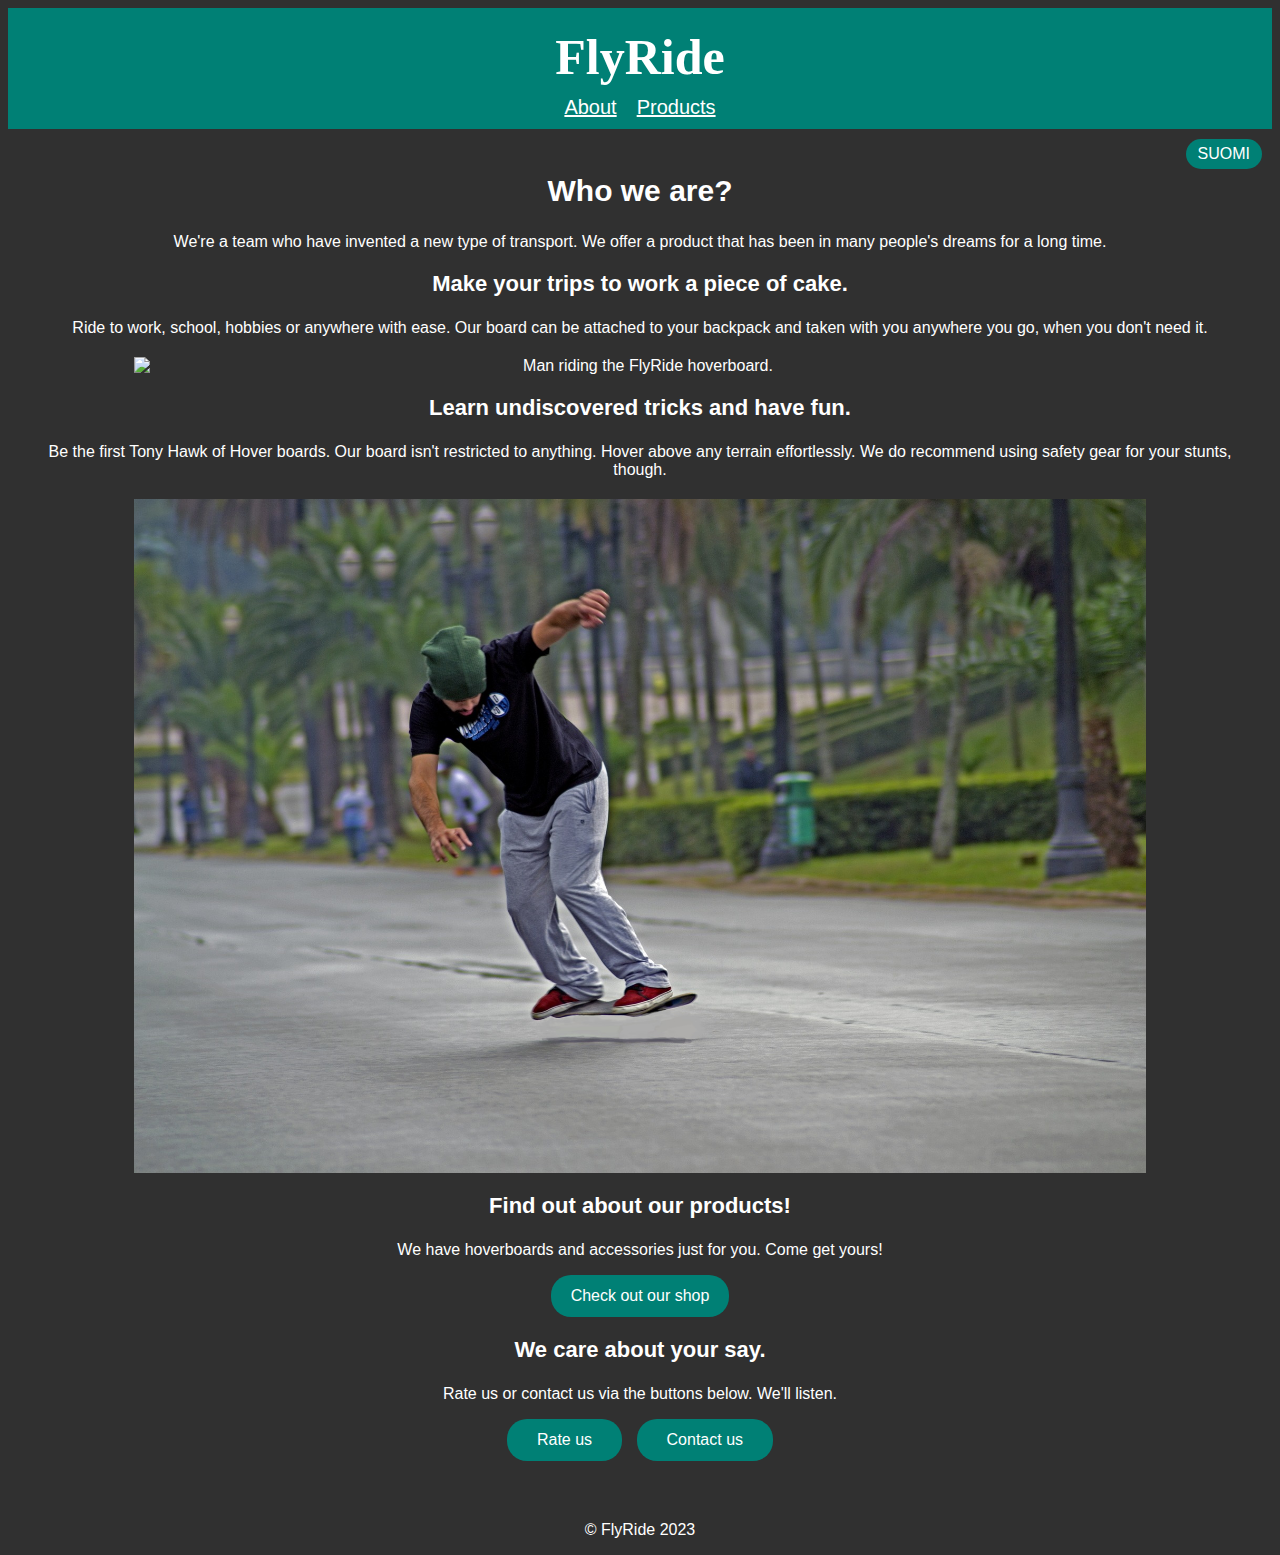
==== enindex.html @ 8a524eb7 "Summary" ====
<!DOCTYPE html>
<html lang="en">
<head>
  <meta charset="UTF-8">
  <meta http-equiv="X-UA-Compatible" content="IE=edge">
  <meta name="viewport" content="width=device-width, initial-scale=1.0">
  <link rel="stylesheet" href="style.css">
  <title>FlyRide - An innovative hoverboard for everyone's needs.</title>
</head>
<body>
  <header>
    <h1>FlyRide</h1>
    <nav>
      <ul>
        <li><a href="enindex.html">About</a></li>
        <li><a href="shop.html">Products</a></li>
      </ul>
    </nav>
      <div id="kieli">
        <button><a href="index.html">SUOMI</a></button>
      </div>
  </header>
  <main>
    <section id="tietoja">
      <h2>Who we are?</h2>
      <p>We're a team who have invented a new type of transport. We offer a product that has been in many people's dreams for a long time.</p>
      <h3>Make your trips to work a piece of cake.</h3>
      <p>Ride to work, school, hobbies or anywhere with ease. Our board can be attached to your backpack and taken with you anywhere you go, when you don't need it.</p>
      <img src="kuvat/liitolauta2.png" alt="Man riding the FlyRide hoverboard.">
      <h3>Learn undiscovered tricks and have fun.</h3>
      <p>Be the first Tony Hawk of Hover boards. Our board isn't restricted to anything. Hover above any terrain effortlessly. We do recommend using safety gear for your stunts, though.</p>
      <img src="kuvat/liitolauta.jpg" alt="Man riding the FlyRide hoverboard.">
    </section>
    <section id="tuotteet">
      <h3>Find out about our products!</h3>
      <p>We have hoverboards and accessories just for you. Come get yours!</p>
      <div id="kauppanappi">
        <button><a href="shop.html">Check out our shop</a></button>
      </div>
    </section>
    <section>
      <h3>We care about your say.</h3>
      <p>Rate us or contact us via the buttons below. We'll listen.</p>
      <div id="palautejayhteydenotto">
        <button><a href="enpalaute.html">Rate us</a></button>
        <button><a href="enyhteys.html">Contact us</a></button>
      </div>
    </section>
  </main>
  <footer>
    <p>&copy; FlyRide 2023</p>
  </footer>
</body>
</html>
---- style.css ----
body {
    background-color: #303030;
    font-family:'Trebuchet MS', 'Lucida Sans Unicode', 'Lucida Grande', 'Lucida Sans', Arial, sans-serif;
    color: #fff;
    text-align: center;
}

header {
    background-color: #008075;
    color: #fff;
    padding: 10px;
    text-align: center;
}

header h1 {
    margin: 10px;
    font-family: Georgia, 'Times New Roman', Times, serif;
    font-size: 50px;
}

h1 a {
    text-decoration: none;
    color: #fff
}

h2 {
    margin-top: 45px;
    font-size: 30px;
}

h3 {
    margin-top: 20px;
    font-size: 22px;
}

p {
    margin-left: 30px;
    margin-right: 30px;
}

nav ul {
    list-style: none;
    margin: 0;
    padding: 0;
    display: flex;
    justify-content: center;
}

nav a {
    color: #fff;
    padding: 10px;
    font-family: 'Gill Sans', 'Gill Sans MT', Calibri, 'Trebuchet MS', sans-serif;
    font-size: 20px;
}
nav a:hover {
    font-weight: bold;
}

img {
    max-width: 80%;
    height: auto;
    width: 80%;
    display: block;
    margin-left: auto;
    margin-right: auto;
    margin-bottom: 20px;
    margin-top: 20px;
}

#kauppanappi button {
    padding: 12px 20px;
    border-radius: 20px;
    background-color: #008075;
    color: #fff;
    font-size: 16px;
    border: none;
    cursor: pointer;
}

#kauppanappi button:hover {
    background-color: #00ccbb;
}

#kieli {
    float: right;
    margin-top: 20px;
}

#kieli button {
    padding: 6px 12px;
    border-radius: 20px;
    background-color: #008075;
    color: #fff;
    font-size: 16px;
    border: none;
    cursor: pointer;
}

#kieli button:hover {
    background-color: #00ccbb;
}

button a {
    text-decoration: none;
    color: #fff
}

footer {
    margin-top: 50px;
    text-align: center;
}

.kuvarivi {
    display: flex;
    justify-content: space-between;
}

.kuva-teksti {
    width: 30%;
    text-align: center;
  }

img {
    width: 100%;
}

#palautejayhteydenotto button {
    padding: 12px 30px;
    border-radius: 20px;
    background-color: #008075;
    color: #fff;
    font-size: 16px;
    border: none;
    cursor: pointer;
    margin-left: 5px;
    margin-right: 5px;
    margin-bottom: 10px;
}

#palautejayhteydenotto button:hover {
    background-color: #00ccbb;
}

.forms {
    display: flex;
    flex-direction: column;
    align-items: center;
    padding: 20px;
    max-width: 60%;
    margin: 0 auto;
}

.forms input[type="text"],
.forms input[type="email"] {
    width: 100%;
    padding: 10px;
    margin-bottom: 20px;
    font-size: 16px;
    border: 1px solid #fff;
    border-radius: 5px;
    box-sizing: border-box;
}

.forms textarea {
    width: 100%;
    padding: 10px;
    margin-bottom: 20px;
    font-size: 16px;
    border: 1px solid #fff;
    border-radius: 5px;
    box-sizing: border-box;
    resize: none;
}

.forms button[type="submit"] {
    width: 100%;
    padding: 10px;
    background-color: #008075;
    color: #fff;
    font-size: 16px;
    border: none;
    border-radius: 5px;
    cursor: pointer;
    margin-top: 20px;
}

.forms .slider {
    width: 100%;
    margin-top: 14px;;
    margin-bottom: 30px;
    appearance: none;
    height: 14px;
    border-radius: 3px;
    background-color: #fff;
    outline: none;
}

.forms .slider::-webkit-slider-thumb {
    appearance: none;
    width: 25px;
    height: 25px;
    border-radius: 30%;
    background-color: #008075;
    cursor: pointer;
}
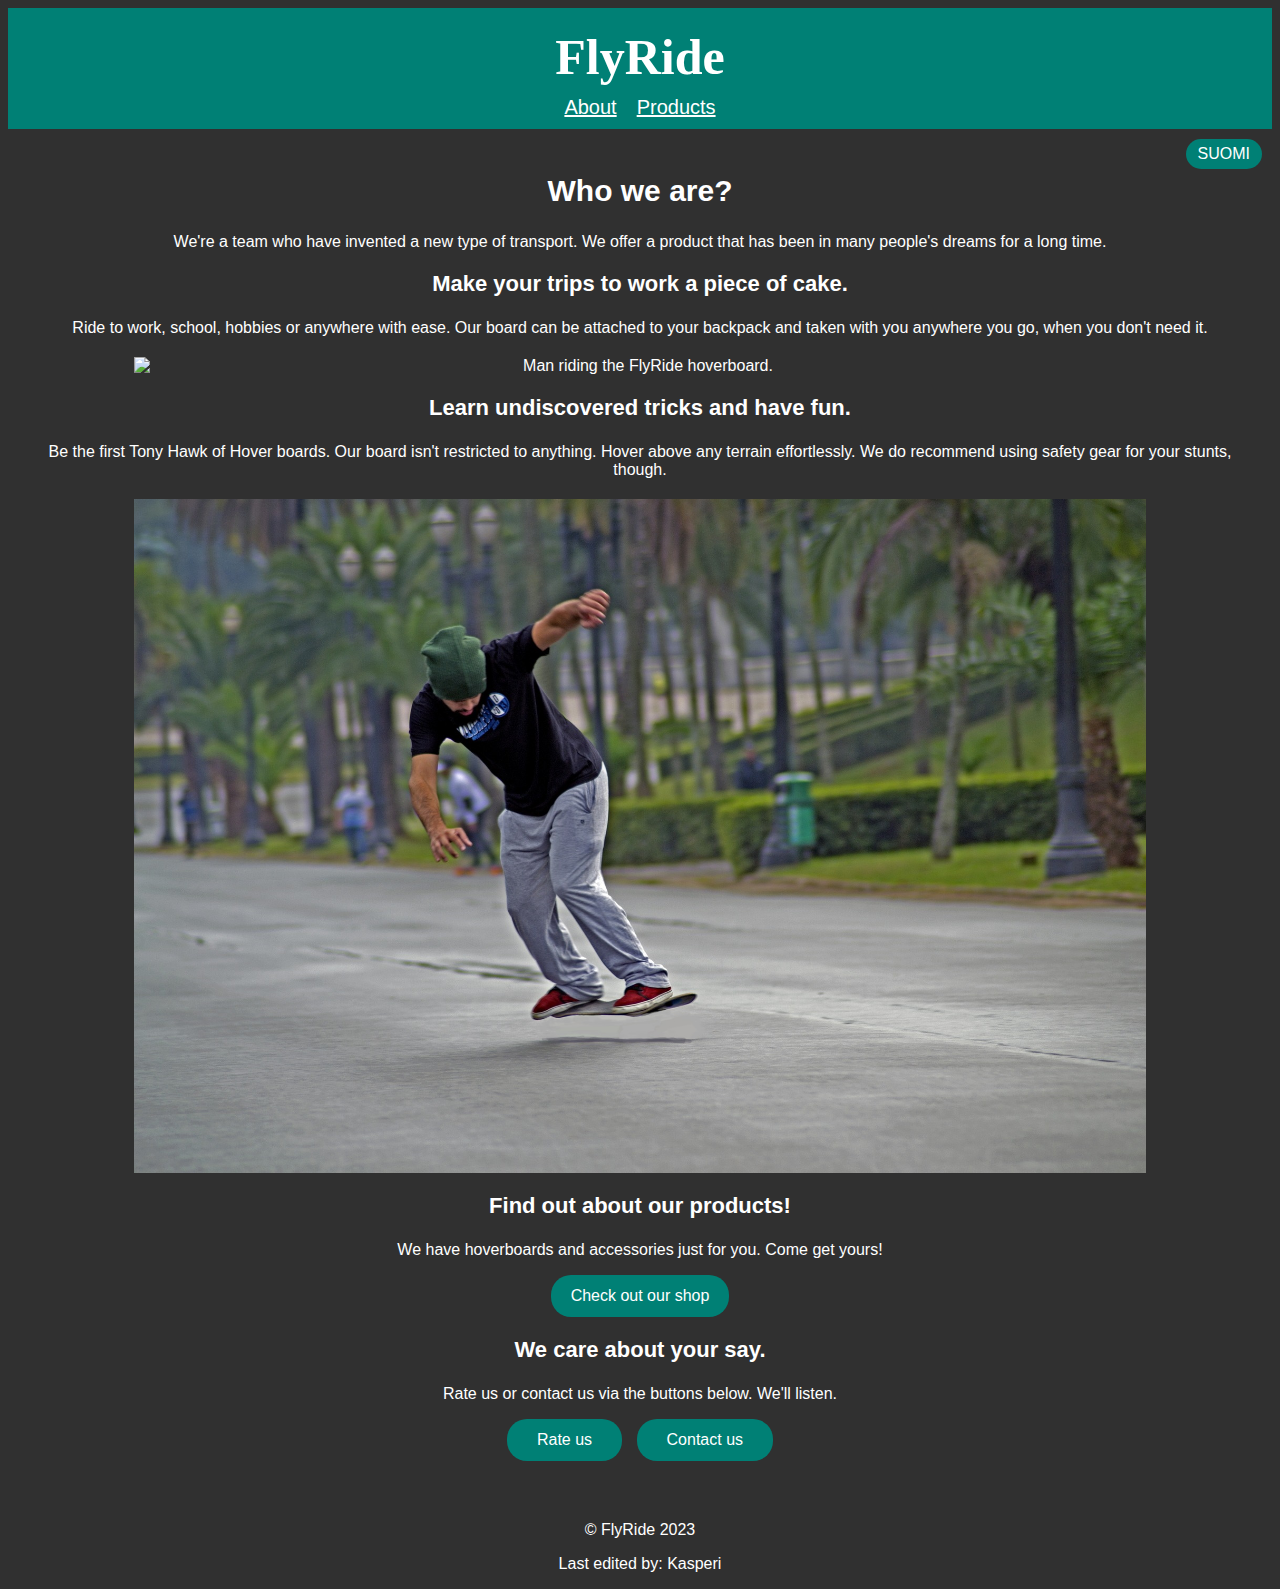
==== commit 59ed6024: "Summary" ====
--- a/enindex.html
+++ b/enindex.html
@@ -49,6 +49,7 @@
   </main>
   <footer>
     <p>&copy; FlyRide 2023</p>
+    <p>Last edited by: Kasperi</p>
   </footer>
 </body>
 </html>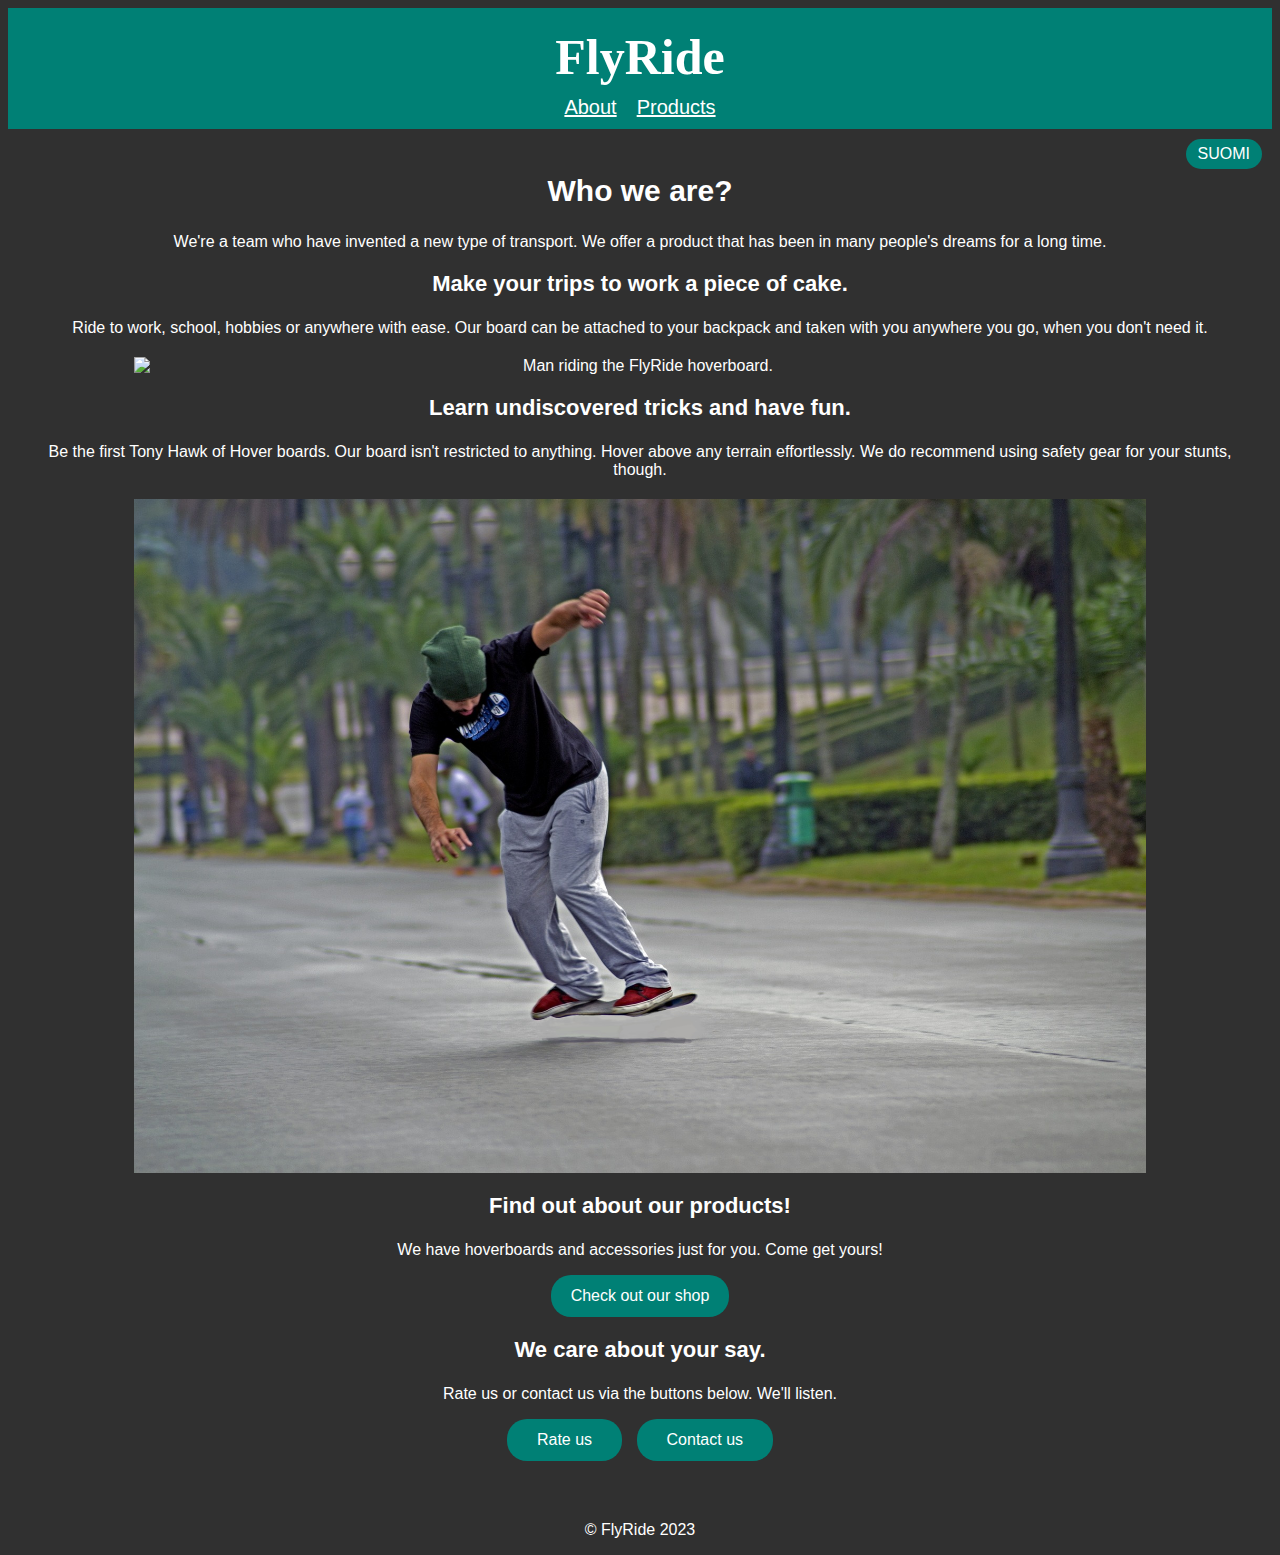
==== commit 727e0fed: "poistin turhat footerit" ====
--- a/enindex.html
+++ b/enindex.html
@@ -49,7 +49,6 @@
   </main>
   <footer>
     <p>&copy; FlyRide 2023</p>
-    <p>Last edited by: Kasperi</p>
   </footer>
 </body>
 </html>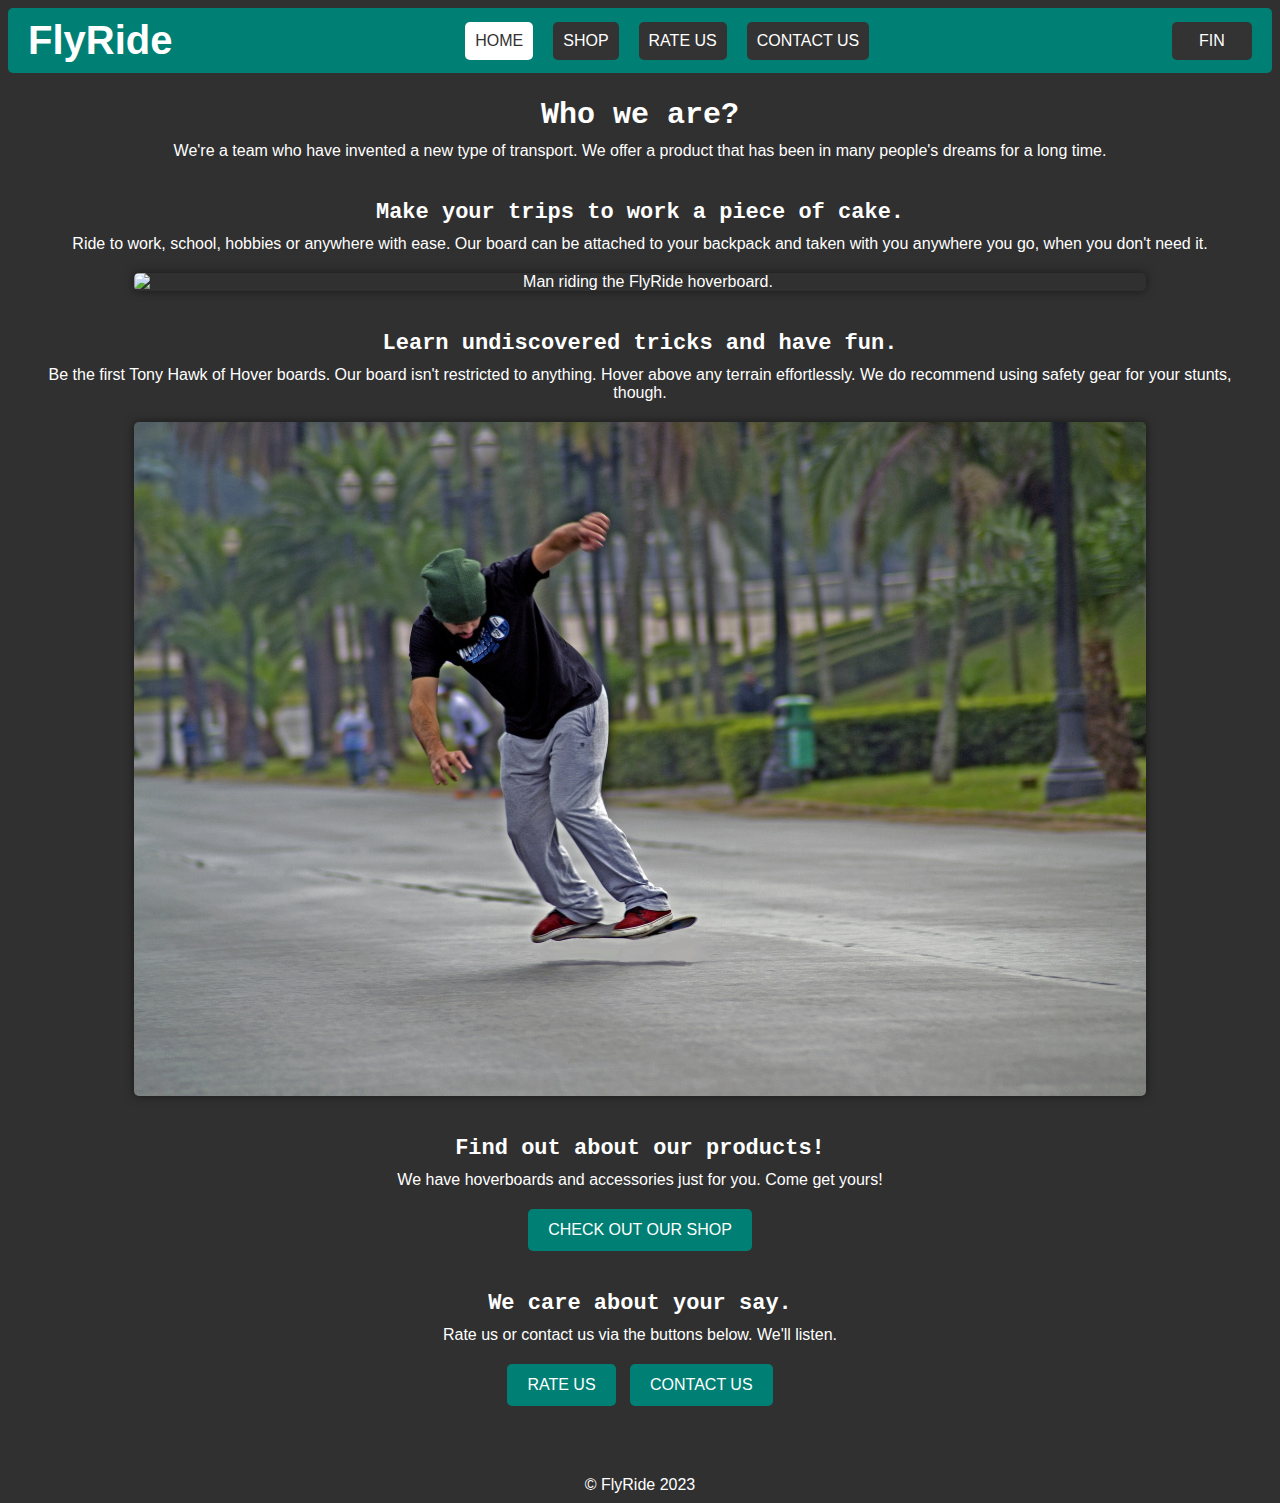
==== commit 3f66304f: "Korjasin sivustojen kielet (lang="") html tageistä ja lisäsin aria-labelit iconeihin." ====
--- a/enindex.html
+++ b/enindex.html
@@ -5,20 +5,35 @@
   <meta http-equiv="X-UA-Compatible" content="IE=edge">
   <meta name="viewport" content="width=device-width, initial-scale=1.0">
   <link rel="stylesheet" href="style.css">
+  <script src="https://kit.fontawesome.com/c39f856afb.js" crossorigin="anonymous"></script>
   <title>FlyRide - An innovative hoverboard for everyone's needs.</title>
 </head>
 <body>
   <header>
-    <h1>FlyRide</h1>
-    <nav>
+    <h1><a href="enindex.html">FlyRide</a></h1>
+    <nav class="sivut">
       <ul>
-        <li><a href="enindex.html">About</a></li>
-        <li><a href="shop.html">Products</a></li>
+        <li><a href="enindex.html">Home</a></li>
+        <li><a href="shop.html">Shop</a></li>
+        <li><a href="enpalaute.html">Rate us</a></li>
+        <li><a href="enyhteys.html">Contact us</a></li>
       </ul>
     </nav>
-      <div id="kieli">
-        <button><a href="index.html">SUOMI</a></button>
+    <nav class="mobile-sivut">
+      <div id="dropdown-sivut">
+        <a href="enindex.html">Home</a>
+        <a href="shop.html">Shop</a>
+        <a href="enpalaute.html">Rate us</a>
+        <a href="enyhteys.html">Contact us</a>
       </div>
+      <a href="javascript:void(0);" class="icon" onclick="dropdown()" aria-label="Navigation menu">
+        <i class="fa-solid fa-bars"></i>
+      </a>
+    </nav>
+    <script src="script.js"></script>
+    <nav class="kieli">
+      <a href="index.html" aria-label="Suomenna sivu">FIN <i class="fa-solid fa-globe"></i></a>
+    </nav>
   </header>
   <main>
     <section id="tietoja">
--- a/style.css
+++ b/style.css
@@ -1,75 +1,151 @@
 body {
     background-color: #303030;
-    font-family:'Trebuchet MS', 'Lucida Sans Unicode', 'Lucida Grande', 'Lucida Sans', Arial, sans-serif;
+    font-family: "Century Gothic", CenturyGothic, Geneva, AppleGothic, sans-serif;
     color: #fff;
     text-align: center;
 }
 
 header {
-    background-color: #008075;
-    color: #fff;
-    padding: 10px;
-    text-align: center;
-}
-
-header h1 {
-    margin: 10px;
-    font-family: Georgia, 'Times New Roman', Times, serif;
-    font-size: 50px;
+    display: flex;
+    justify-content: space-between;
+    align-items: center;
+    padding: 10px 20px;
+    background-color: #008075;
+    color: #fff;
+    border-radius: 5px;
+}
+
+h1 {
+    font-size: 40px;
+    margin: 0;
 }
 
 h1 a {
     text-decoration: none;
-    color: #fff
-}
-
-h2 {
-    margin-top: 45px;
-    font-size: 30px;
-}
-
-h3 {
-    margin-top: 20px;
-    font-size: 22px;
-}
-
-p {
-    margin-left: 30px;
-    margin-right: 30px;
+    color: #fff;
 }
 
 nav ul {
+    display: flex;
     list-style: none;
     margin: 0;
     padding: 0;
-    display: flex;
-    justify-content: center;
+}
+
+nav li {
+    margin: 0px 10px;
 }
 
 nav a {
-    color: #fff;
-    padding: 10px;
-    font-family: 'Gill Sans', 'Gill Sans MT', Calibri, 'Trebuchet MS', sans-serif;
-    font-size: 20px;
-}
-nav a:hover {
-    font-weight: bold;
-}
-
-img {
+    display: block;
+    padding: 10px;
+    background-color: #333;
+    color: #fff;
+    text-decoration: none;
+    text-align: center;
+    font-size: 16px;
+    border-radius: 5px;
+    font-family: Tahoma, Verdana, Segoe, sans-serif;
+    text-transform: uppercase;
+    transition: 0.2s;
+}
+
+.mobile-sivut, #dropdown-sivut {
+    display: none;
+}
+
+/* Mobiililaitteiden dropdown-valikko */
+@media only screen and (max-width: 844px) {
+    header {
+        padding-left: 24px;
+    }
+    h1 {
+        flex-grow: 1;
+    }
+    .sivut {
+        display: none;
+    }
+    .mobile-sivut {
+        display: flex;
+    }
+    #dropdown-sivut {
+        display: none;
+        position: absolute;
+        right: 156px;
+    }
+    h4 {
+        font-size: 14px
+    }
+    #dropdown-sivut a.active {
+        background-color: #00ccbb;
+    }
+}
+
+/* Ei mobiililautteille (hoverit pois) */
+@media only screen and (min-width: 844px) {
+    .sivut a:hover, .sivut a.active, .kieli a:hover {
+        background-color: #fff;
+        color: #333;
+    }
+    #kauppanappi button:hover {
+        background-color: #00ccbb;
+    }
+    #palautejayhteydenotto button:hover {
+        background-color: #00ccbb;
+    }
+}
+
+.kieli {
+    margin-left: 10px;
+    width: 80px;
+}
+
+#dropdown-sivut a {
+    background-color: #009689;
+    text-decoration: none;
+    color: #fff;
+    font-family: Tahoma, Verdana, Segoe, sans-serif;
+    text-transform: uppercase;
+    align-items: center;
+}
+
+h2 {
+    font-size: 30px;
+    font-family: Consolas, monaco, monospace;
+    margin-bottom: 10px;
+}
+
+h3 {
+    margin-top: 40px;
+    font-size: 22px;
+    font-family: Consolas, monaco, monospace;
+    margin-bottom: 10px;
+}
+
+h4 {
+    margin: 5px;
+}
+
+p {
+    margin: 0px 20px;
+}
+
+#tietoja img {
     max-width: 80%;
     height: auto;
     width: 80%;
     display: block;
-    margin-left: auto;
-    margin-right: auto;
-    margin-bottom: 20px;
+    margin: 20px auto;
+    border-radius: 5px;
+    box-shadow: 0px 0px 10px 0px rgba(0,0,0,0.5);
+    -webkit-box-shadow: 0px 0px 10px 0px rgba(0,0,0,0.5);
+    -moz-box-shadow: 0px 0px 10px 0px rgba(0,0,0,0.5);
+}
+
+button {
     margin-top: 20px;
-}
-
-#kauppanappi button {
     padding: 12px 20px;
-    border-radius: 20px;
+    border-radius: 5px;
     background-color: #008075;
     color: #fff;
     font-size: 16px;
@@ -77,32 +153,11 @@
     cursor: pointer;
 }
 
-#kauppanappi button:hover {
-    background-color: #00ccbb;
-}
-
-#kieli {
-    float: right;
-    margin-top: 20px;
-}
-
-#kieli button {
-    padding: 6px 12px;
-    border-radius: 20px;
-    background-color: #008075;
-    color: #fff;
-    font-size: 16px;
-    border: none;
-    cursor: pointer;
-}
-
-#kieli button:hover {
-    background-color: #00ccbb;
-}
-
 button a {
     text-decoration: none;
-    color: #fff
+    color: #fff;
+    font-family: Tahoma, Verdana, Segoe, sans-serif;
+    text-transform: uppercase
 }
 
 footer {
@@ -110,35 +165,32 @@
     text-align: center;
 }
 
-.kuvarivi {
-    display: flex;
-    justify-content: space-between;
-}
-
-.kuva-teksti {
-    width: 30%;
-    text-align: center;
-  }
-
-img {
-    width: 100%;
+
+#kauppa .laudat,
+#kauppa .tarvikkeet {
+    display: flex;
+    margin: 0 0;
+    justify-content:space-around;
+    align-items: center;
+}
+
+#kauppa .laudat, #kauppa .tarvikkeet {
+    margin-top: 30px;
+}
+
+#kauppa .laudat img,
+#kauppa .tarvikkeet img {
+    max-width: 80%;
+    height: auto;
+    width: 80%;
+    border-radius: 5px;
+    box-shadow: 0px 0px 10px 0px rgba(0,0,0,0.5);
+    -webkit-box-shadow: 0px 0px 10px 0px rgba(0,0,0,0.5);
+    -moz-box-shadow: 0px 0px 10px 0px rgba(0,0,0,0.5);
 }
 
 #palautejayhteydenotto button {
-    padding: 12px 30px;
-    border-radius: 20px;
-    background-color: #008075;
-    color: #fff;
-    font-size: 16px;
-    border: none;
-    cursor: pointer;
-    margin-left: 5px;
-    margin-right: 5px;
-    margin-bottom: 10px;
-}
-
-#palautejayhteydenotto button:hover {
-    background-color: #00ccbb;
+    margin: 20px 5px;
 }
 
 .forms {
@@ -202,4 +254,26 @@
     border-radius: 30%;
     background-color: #008075;
     cursor: pointer;
-}+}
+
+/*
+⠀⠀⠀⠀⠀⠀⠀⠀⠀⠀⠀⣠⣤⣤⣤⣤⣤⣤⣤⣤⣄⡀⠀⠀⠀⠀⠀⠀⠀⠀
+⠀⠀⠀⠀⠀⠀⠀⠀⢀⣴⣿⡿⠛⠉⠙⠛⠛⠛⠛⠻⢿⣿⣷⣤⡀⠀⠀⠀⠀⠀
+⠀⠀⠀⠀⠀⠀⠀⠀⣼⣿⠋⠀⠀⠀⠀⠀⠀⠀⢀⣀⣀⠈⢻⣿⣿⡄⠀⠀⠀⠀
+⠀⠀⠀⠀⠀⠀⠀⣸⣿⡏⠀⠀⠀⣠⣶⣾⣿⣿⣿⠿⠿⠿⢿⣿⣿⣿⣄⠀⠀⠀
+⠀⠀⠀⠀⠀⠀⠀⣿⣿⠁⠀⠀⢰⣿⣿⣯⠁⠀⠀⠀⠀⠀⠀⠀⠈⠙⢿⣷⡄⠀  
+⠀⠀⣀⣤⣴⣶⣶⣿⡟⠀⠀⠀⢸⣿⣿⣿⣆⠀⠀⠀⠀⠀⠀⠀⠀⠀⠀⣿⣷⠀
+⠀⢰⣿⡟⠋⠉⣹⣿⡇⠀⠀⠀⠘⣿⣿⣿⣿⣷⣦⣤⣤⣤⣶⣶⣶⣶⣿⣿⣿⠀
+⠀⢸⣿⡇⠀⠀⣿⣿⡇⠀⠀⠀⠀⠹⣿⣿⣿⣿⣿⣿⣿⣿⣿⣿⣿⣿⣿⡿⠃⠀
+⠀⣸⣿⡇⠀⠀⣿⣿⡇⠀⠀⠀⠀⠀⠉⠻⠿⣿⣿⣿⣿⡿⠿⠿⠛⢻⣿⡇⠀⠀
+⠀⣿⣿⠁⠀⠀⣿⣿⡇⠀⠀⠀⠀⠀⠀⠀⠀⠀⠀⠀⠀⠀⠀⠀⠀⢸⣿⣧⠀⠀
+⠀⣿⣿⠀⠀⠀⣿⣿⡇⠀⠀⠀⠀⠀⠀⠀⠀⠀⠀⠀⠀⠀⠀⠀⠀⢸⣿⣿⠀⠀
+⠀⣿⣿⠀⠀⠀⣿⣿⡇⠀⠀⠀⠀⠀⠀⠀⠀⠀⠀⠀⠀⠀⠀⠀⠀⢸⣿⣿⠀⠀
+⠀⢿⣿⡆⠀⠀⣿⣿⡇⠀⠀⠀⠀⠀⠀⠀⠀⠀⠀⠀⠀⠀⠀⠀⠀⢸⣿⡇⠀⠀
+⠀⠸⣿⣧⡀⠀⣿⣿⡇⠀⠀⠀⠀⠀⠀⠀⠀⠀⠀⠀⠀⠀⠀⠀⠀⣿⣿⠃⠀⠀
+⠀⠀⠛⢿⣿⣿⣿⣿⣇⠀⠀⠀⠀⠀⣰⣿⣿⣷⣶⣶⣶⣶⠶⠀⢠⣿⣿⠀⠀⠀
+⠀⠀⠀⠀⠀⠀⠀⣿⣿⠀⠀⠀⠀⠀⣿⣿⡇⠀⣽⣿⡏⠁⠀⠀⢸⣿⡇⠀⠀⠀
+⠀⠀⠀⠀⠀⠀⠀⣿⣿⠀⠀⠀⠀⠀⣿⣿⡇⠀⢹⣿⡆⠀⠀⠀⣸⣿⠇⠀⠀⠀
+⠀⠀⠀⠀⠀⠀⠀⢿⣿⣦⣄⣀⣠⣴⣿⣿⠁⠀⠈⠻⣿⣿⣿⣿⡿⠏⠀⠀⠀⠀
+⠀⠀⠀⠀⠀⠀⠀⠈⠛⠻⠿⠿⠿⠿⠋⠁⠀⠀⠀⠀⠀⠀⠀⠀⠀⠀⠀⠀⠀⠀
+*/